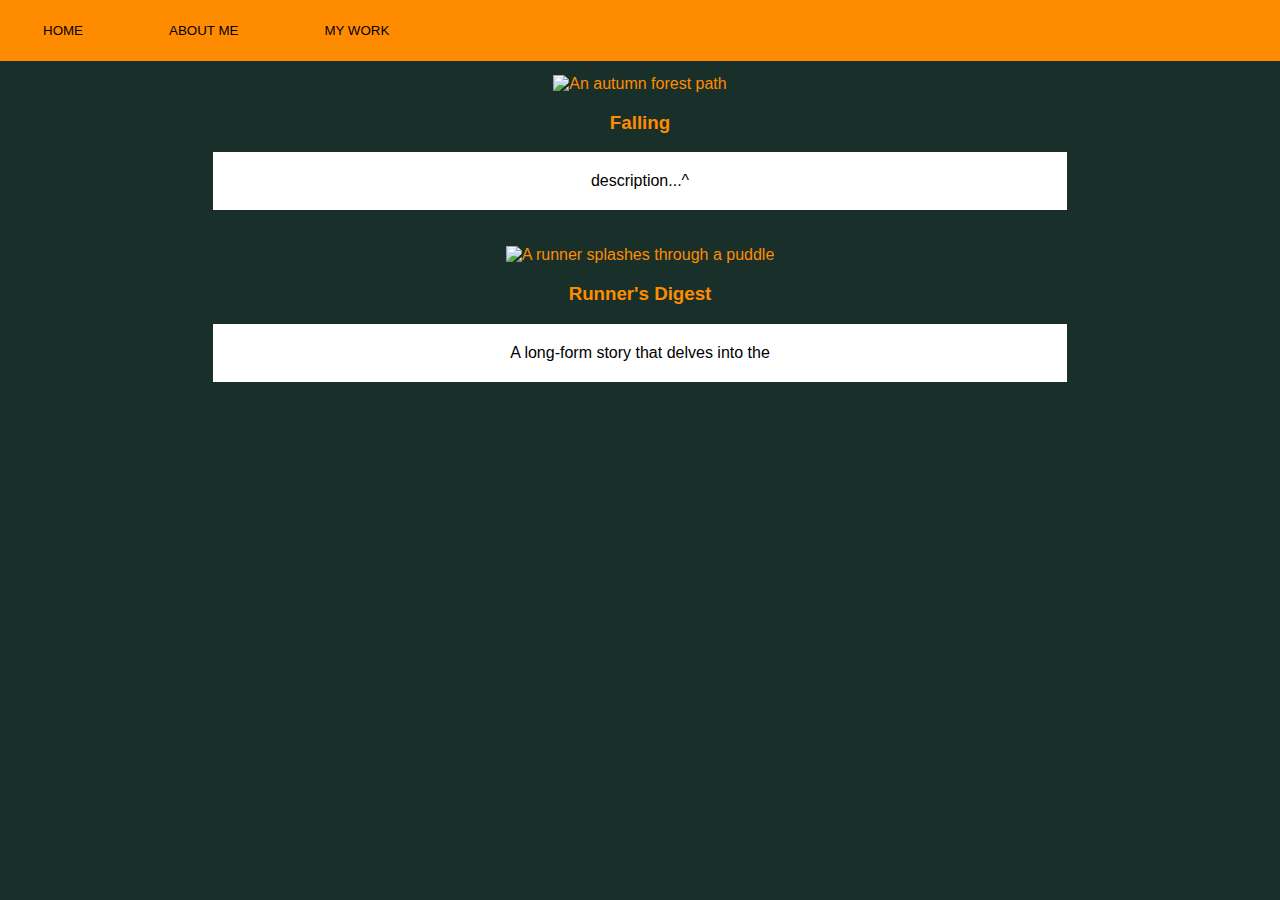
==== portfolio.html @ 85ef52c5 "Add files via upload" ====
<!DOCTYPE html>
<html>

    <head>
        <meta charset="utf-8" />
        <link rel="stylesheet" type="text/css" href="jarrodstylesheet.css">
        <title>Jarrod's Portfolio</title>
    </head>
    
    <nav class="navbar1">
        <ul>
        <li><a href="home.html">HOME</a></li>
            <li><a href="biography.html">ABOUT ME</a></li>
            <li><a href="portfolio.html">MY WORK</a></li>
        </ul>
    </nav>
    
    <!--PORTFOLIO GALLERY-->
<div class="row">
    <div class="column" id="autumn">
        <div class="content">
            <img src="autumn.JPG" alt="An autumn forest path" style="width:100%">
            <h3>Falling</h3>
            <p style="color: black;">description...^</p>
        </div>
    </div>
<div class="column">
    <div class="content">
        <img src="watergif.gif" alt="A runner splashes through a puddle" style="width:100%">
        <h3>Runner's Digest</h3>
        <p  style="color: black;">A long-form story that delves into the </p>
    </div>
</div>
</div>
<footer></footer>
</html>
---- jarrodstylesheet.css ----
body {
    background-color: #183029;
    color: darkorange;
    font-family: arial;
    margin: 0px;
}

.header {
    text-align: center;
}

p {
    background-color: white;
    padding: 20px;
}


.column {
    margin: 0 auto;
    width: 66.66%;
    text-align: center;
    padding: 10px;
}


.splash {
    text-align: center;
    font-size: 200%;
}

/*NAV*/
.splashnav {
    display: block;
    text-align: center;
    padding: 10px 28px;
    color: black;
}

a {
    text-decoration: none;
    color: black;
    padding: 18px;
    background-color: darkorange;
    margin: 10px;
    font-size: 10pt;
    ;
    
}

a:hover {
    color: white;
}
ul {
    list-style-type: none;
    margin: 0;
    padding: 0;
    text-decoration: none;
    text-align: center;
    overflow: hidden;
    background-color: darkorange;
}

li {
    float: left;
    padding: 5px;
    color: blue;
}

li a {
    display: block;
    text-align: center;
    padding: 8px 28px;
    color: black;
    background-color: darkorange;
    font-size: 10pt;
    }

}

.navbar1 {
    width: 100%;
    text-align: center;
    position: top;
}
.navbar1 ul {
    width: 100%;
    float: none;
    display: inline-block;
    margin: 0 auto;
}

.navbar1 a:hover {
  color: white;
}

.navbar1 a {
    text-decoration: none;
}

@media screen and (max-width: 500px) {
  .navbar1 a {
    float: none;
    display: block;
    width: 100%;
    }
    
/*Portfolio*/
    
    #autumn {
        transform: rotate(90deg);
    }
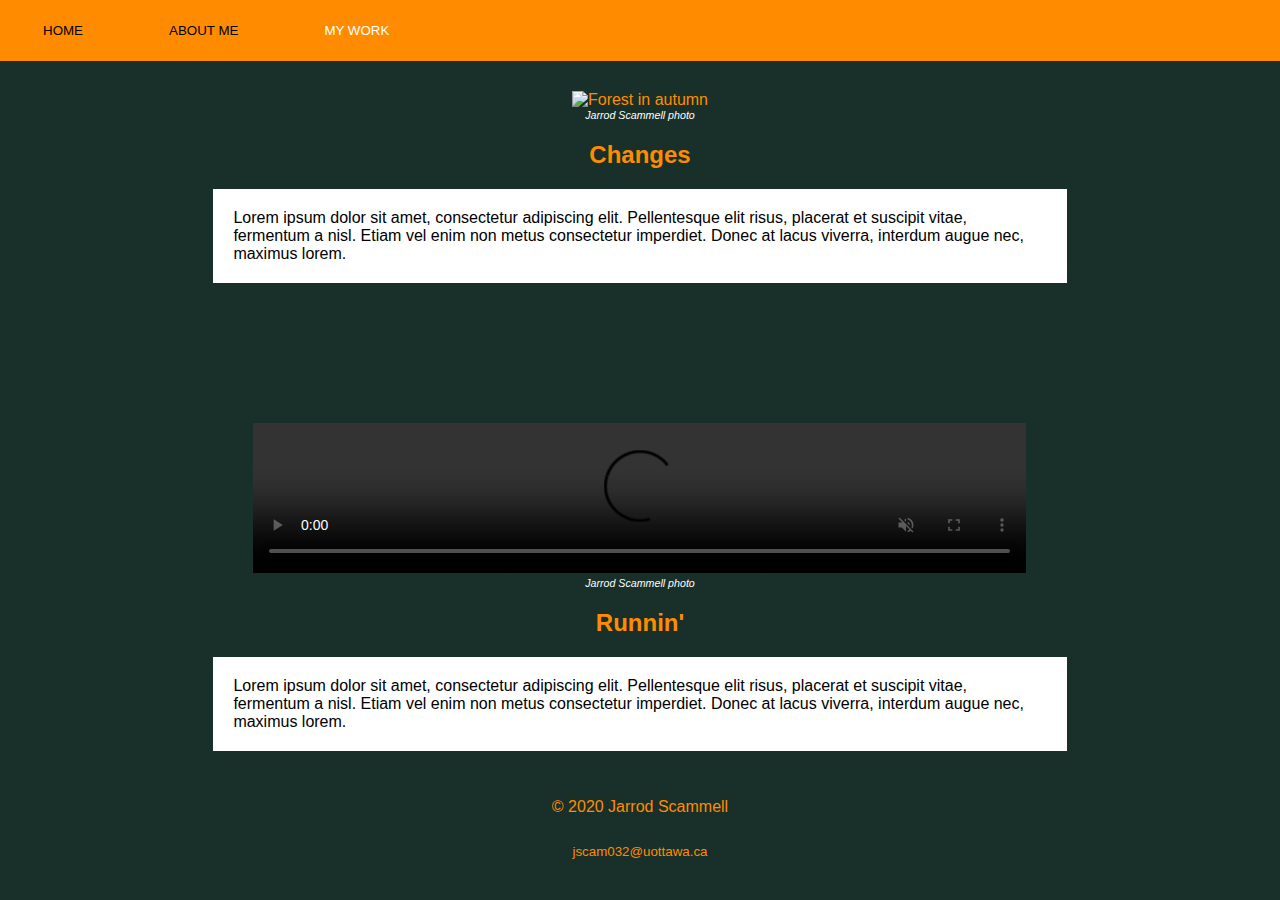
==== commit 760f006b: "Add files via upload" ====
--- a/portfolio.html
+++ b/portfolio.html
@@ -4,33 +4,46 @@
     <head>
         <meta charset="utf-8" />
         <link rel="stylesheet" type="text/css" href="jarrodstylesheet.css">
-        <title>Jarrod's Portfolio</title>
+        <title>My Work</title>
     </head>
     
     <nav class="navbar1">
         <ul>
-        <li><a href="home.html">HOME</a></li>
+        <li><a href="index.html">HOME</a></li>
             <li><a href="biography.html">ABOUT ME</a></li>
-            <li><a href="portfolio.html">MY WORK</a></li>
+            <li><a class="current" href="portfolio.html">MY WORK</a></li>
         </ul>
     </nav>
     
     <!--PORTFOLIO GALLERY-->
-<div class="row">
-    <div class="column" id="autumn">
-        <div class="content">
-            <img src="autumn.JPG" alt="An autumn forest path" style="width:100%">
-            <h3>Falling</h3>
-            <p style="color: black;">description...^</p>
-        </div>
-    </div>
 <div class="column">
-    <div class="content">
-        <img src="watergif.gif" alt="A runner splashes through a puddle" style="width:100%">
-        <h3>Runner's Digest</h3>
-        <p  style="color: black;">A long-form story that delves into the </p>
-    </div>
+    <figure>
+        <img class="autumn" src="images/autumn-min.JPG" alt="Forest in autumn">
+        <figcaption><i>Jarrod Scammell photo</i></figcaption>
+    </figure>
+            <h2>Changes</h2>
+            <p style="color: black; text-align: left;">Lorem ipsum dolor sit amet, consectetur adipiscing elit. Pellentesque elit risus, placerat et suscipit vitae, fermentum a nisl. Etiam vel enim non metus consectetur imperdiet. Donec at lacus viverra, interdum augue nec, maximus lorem. </p>
+   
+    <br>
+    <br>
+    <br>
+    <br>
+    <br>
+    <br>
+    <figure>
+        <video width="100%" height="100%" controls loop muted autoplay>
+            <source src="images/watergif.mp4" type="video/mp4"> 
+        </video>
+        <figcaption><i>Jarrod Scammell photo</i></figcaption>
+    </figure>
+        <h2>Runnin'</h2>
+        <p  style="color: black; text-align: left;">Lorem ipsum dolor sit amet, consectetur adipiscing elit. Pellentesque elit risus, placerat et suscipit vitae, fermentum a nisl. Etiam vel enim non metus consectetur imperdiet. Donec at lacus viverra, interdum augue nec, maximus lorem. </p>
 </div>
-</div>
-<footer></footer>
+  
+    <footer class="footer">
+     <p>© 2020 Jarrod Scammell</p>
+        <p>
+            <a href="mailto:jscam032@uottawa.ca">jscam032@uottawa.ca</a>
+        </p>
+    </footer>
 </html>--- a/jarrodstylesheet.css
+++ b/jarrodstylesheet.css
@@ -1,3 +1,7 @@
+.navbar1 li .current {
+    color: white;
+}
+
 body {
     background-color: #183029;
     color: darkorange;
@@ -14,6 +18,22 @@
     padding: 20px;
 }
 
+.autumn {
+    width: 75%;
+    height: 75%;
+    max-width: 400px;
+}
+
+.jarrodpic {
+        width: 60%;
+        height: 60%;
+    max-width: 400px;
+    }
+figcaption {
+    font-size: 8pt;
+    color: white;
+    text-align: center;
+}
 
 .column {
     margin: 0 auto;
@@ -27,8 +47,42 @@
     text-align: center;
     font-size: 200%;
 }
+.footersplash
+{
+      width: 100%;
+    text-align: center;
+    background-color: none;
+    bottom: 0px;
+    position: absolute;
+}
 
+.footersplash p {
+     background-color: #183029;
+    padding: 5px;
+}
+
+.footersplash a{
+       background-color: #183029;
+        color: darkorange;
+}
+.footer {
+    width: 100%;
+    text-align: center;
+    background-color: none;
+    bottom: 0px;
+}
+
+.footer p {
+    background-color: #183029;
+    padding: 5px;
+}
+
+.footer a {
+        background-color: #183029;
+        color: darkorange;
+}
 /*NAV*/
+
 .splashnav {
     display: block;
     text-align: center;
@@ -63,7 +117,6 @@
 li {
     float: left;
     padding: 5px;
-    color: blue;
 }
 
 li a {
@@ -97,15 +150,13 @@
     text-decoration: none;
 }
 
+li .current {
+    color:white;
+}
+
 @media screen and (max-width: 500px) {
   .navbar1 a {
     float: none;
     display: block;
     width: 100%;
-    }
-    
-/*Portfolio*/
-    
-    #autumn {
-        transform: rotate(90deg);
     }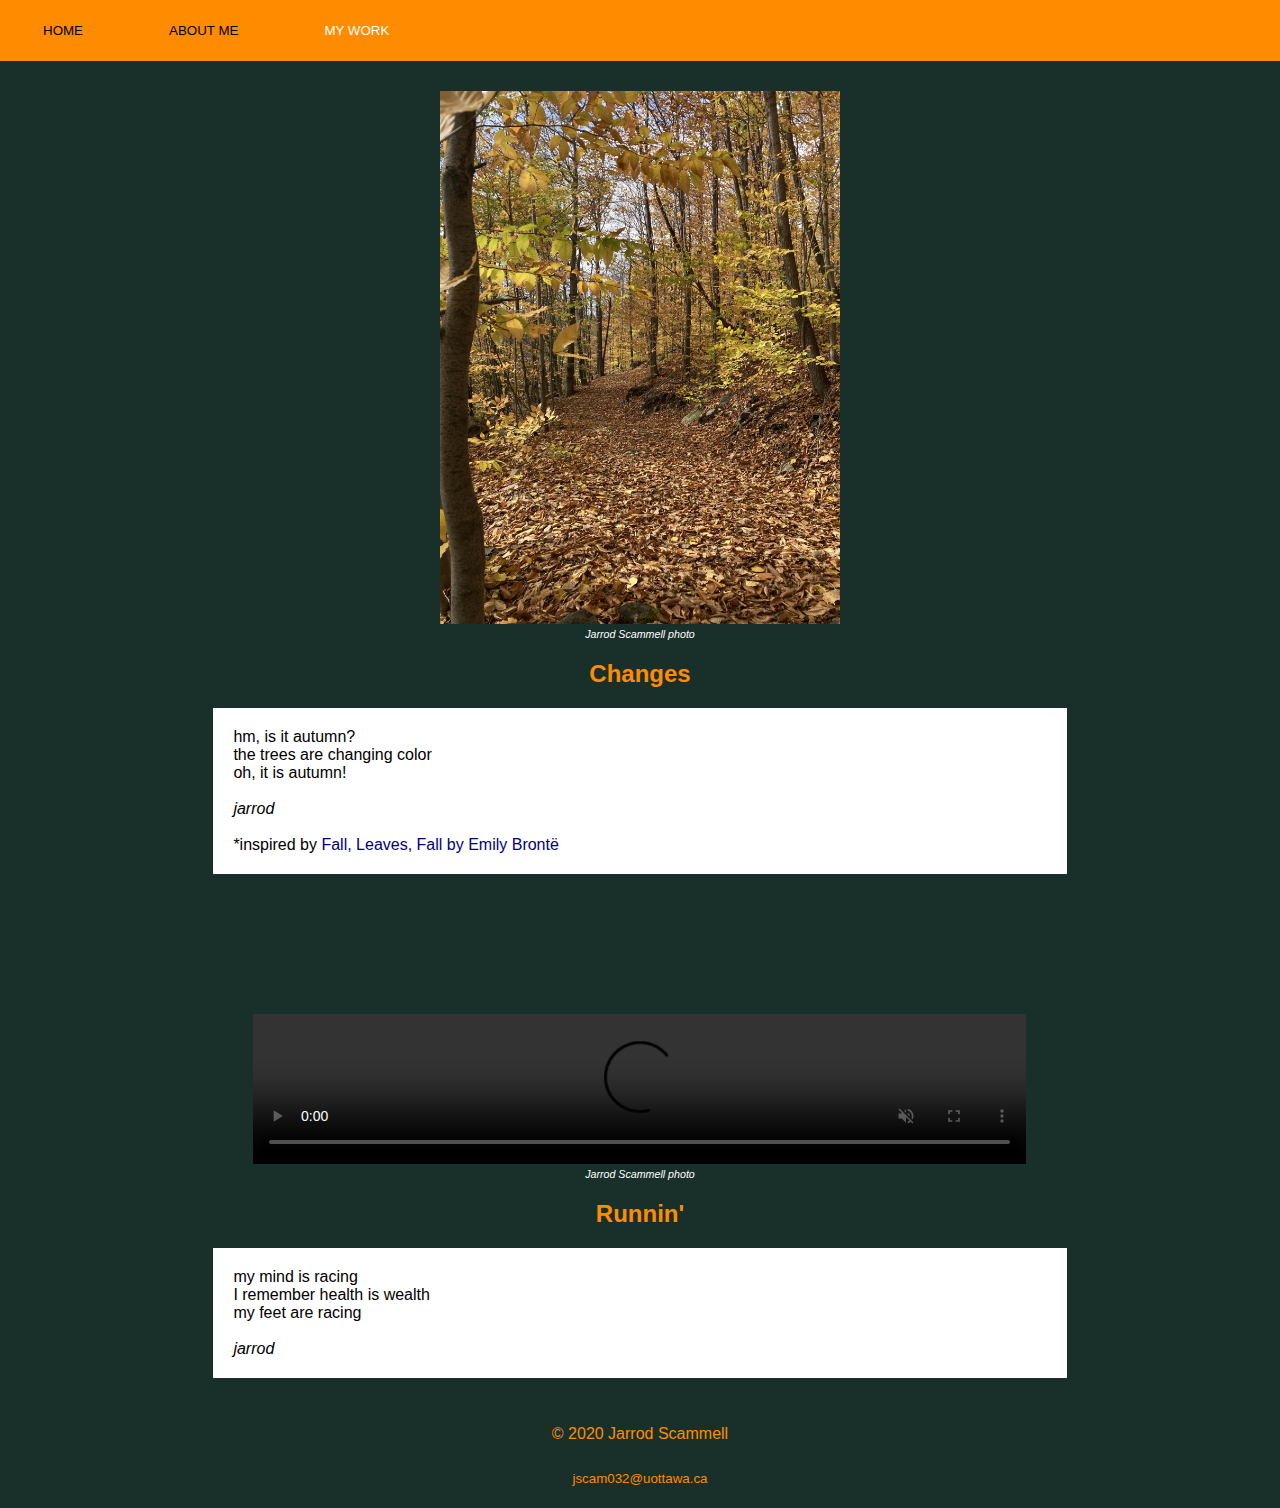
==== commit 8c3e808f: "Add files via upload" ====
--- a/portfolio.html
+++ b/portfolio.html
@@ -22,7 +22,15 @@
         <figcaption><i>Jarrod Scammell photo</i></figcaption>
     </figure>
             <h2>Changes</h2>
-            <p style="color: black; text-align: left;">Lorem ipsum dolor sit amet, consectetur adipiscing elit. Pellentesque elit risus, placerat et suscipit vitae, fermentum a nisl. Etiam vel enim non metus consectetur imperdiet. Donec at lacus viverra, interdum augue nec, maximus lorem. </p>
+            <p style="color: black; text-align: left;">
+                hm, is it autumn?<br>
+                the trees are changing color<br>
+                oh, it is autumn!<br>
+                <br>
+                <i>jarrod</i><br>
+                <br>
+                *inspired by <a class="link" href="https://www.poetryfoundation.org/poems/52330/fall-leaves-fall">Fall, Leaves, Fall by Emily Brontë</a>
+            </p>
    
     <br>
     <br>
@@ -37,7 +45,13 @@
         <figcaption><i>Jarrod Scammell photo</i></figcaption>
     </figure>
         <h2>Runnin'</h2>
-        <p  style="color: black; text-align: left;">Lorem ipsum dolor sit amet, consectetur adipiscing elit. Pellentesque elit risus, placerat et suscipit vitae, fermentum a nisl. Etiam vel enim non metus consectetur imperdiet. Donec at lacus viverra, interdum augue nec, maximus lorem. </p>
+        <p  style="color: black; text-align: left;">
+            my mind is racing<br>
+            I remember health is wealth<br>
+            my feet are racing<br>
+            <br>
+            <i>jarrod</i>
+    </p>
 </div>
   
     <footer class="footer">
--- a/jarrodstylesheet.css
+++ b/jarrodstylesheet.css
@@ -18,6 +18,17 @@
     padding: 20px;
 }
 
+.link {
+    background-color: white;
+    padding: 0px;
+    font-size: 12pt;
+    margin: 0px;
+    color: navy;
+}
+
+.link:hover {
+    color: darkorange;
+}
 .autumn {
     width: 75%;
     height: 75%;
